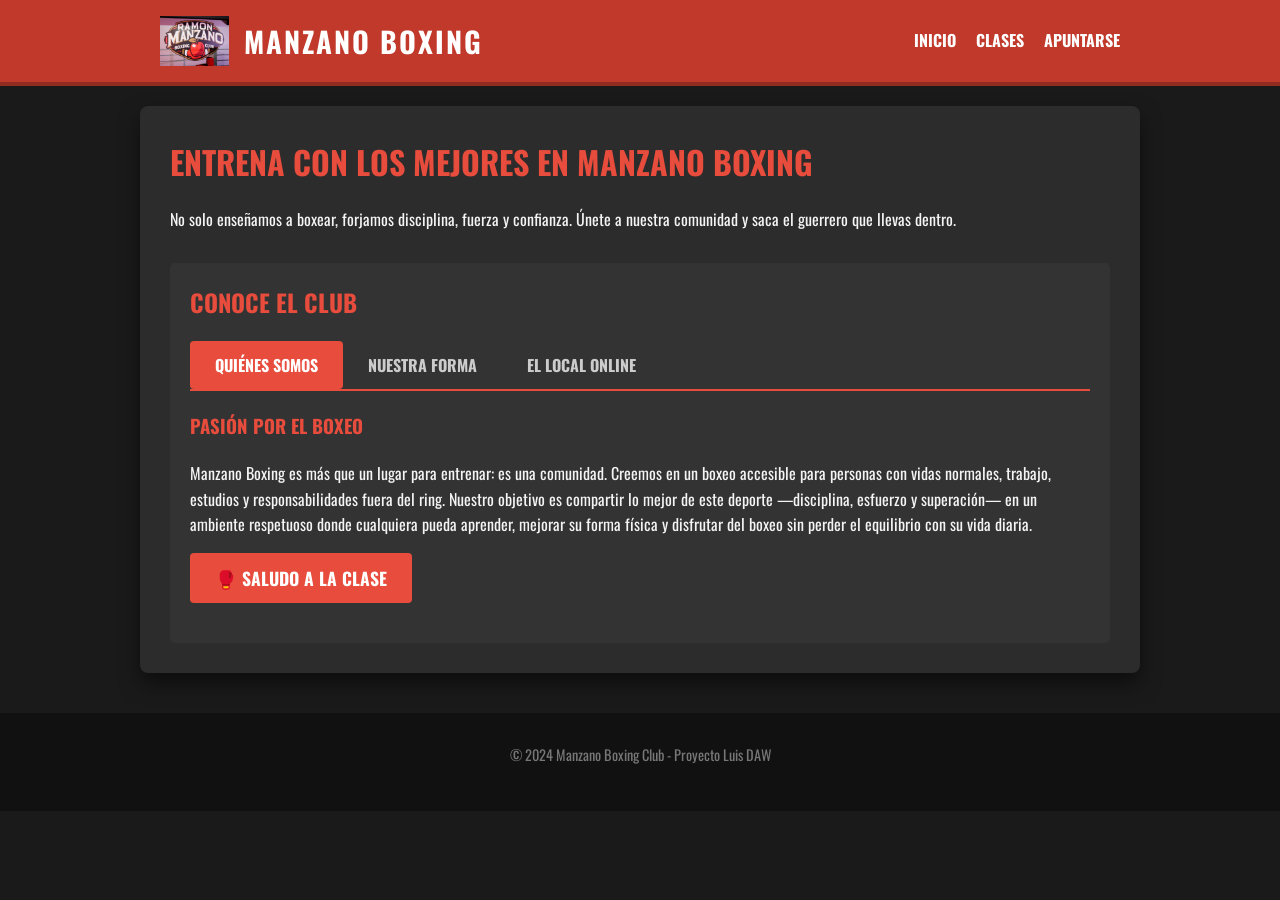
==== index.html @ 69df8c60 "Entrega final - Proyecto Manzano Boxing sin comentarios" ====
<!DOCTYPE html>
<html lang="es">

<head>
    <meta charset="UTF-8">
    <meta name="viewport" content="width=device-width, initial-scale=1.0">
    <title>Manzano Boxing - Inicio</title>
    <link href="https://fonts.googleapis.com/css2?family=Oswald:wght@400;700&display=swap" rel="stylesheet">
    <link rel="stylesheet" href="css/style.css">
</head>

<body>
    <header>
        <nav>
            <div class="logo-container">
                <img src="imagenes/logo.png" alt="Logo Manzano Boxing" class="logo-img">
                <div class="logo-text">Manzano Boxing</div>
            </div>
            <ul class="nav-links">
                <li><a href="index.html">Inicio</a></li>
                <li><a href="servicios.html">Clases</a></li>
                <li><a href="contacto.html">Apuntarse</a></li>
            </ul>
        </nav>
    </header>

    <main>
        <h1>Entrena con los mejores en Manzano Boxing</h1>
        <p>No solo enseñamos a boxear, forjamos disciplina, fuerza y confianza. Únete a nuestra comunidad y saca el
            guerrero que llevas dentro.</p>

        <div class="tabs-container">
            <h2>Conoce el club</h2>
            <div class="tab-buttons">
                <button class="tab-btn active" onclick="showTab(event, 'presentacion')">Quiénes somos</button>
                <button class="tab-btn" onclick="showTab(event, 'filosofia')">Nuestra forma</button>
                <button class="tab-btn" onclick="showTab(event, 'instalaciones')">El local online</button>
            </div>

            <div id="presentacion" class="tab-content active">
                <h3>Pasión por el Boxeo</h3>
                <p>Manzano Boxing es más que un lugar para entrenar: es una comunidad. Creemos en un boxeo accesible
                    para personas con vidas normales, trabajo, estudios y responsabilidades fuera del ring. Nuestro
                    objetivo es compartir lo mejor de este deporte —disciplina, esfuerzo y superación— en un ambiente
                    respetuoso donde cualquiera pueda aprender, mejorar su forma física y disfrutar del boxeo sin perder
                    el equilibrio con su vida diaria.</p>
                <button onclick="saludo_al_pulsar()">🥊 Saludo a la clase</button>
            </div>

            <div id="filosofia" class="tab-content">
                <h3>Sacrificio y Victoria</h3>
                <p>Nuestra filosofía se basa en tres pilares: Respeto al rival, constancia en el entreno y superación
                    personal diaria.</p>
            </div>

            <div id="instalaciones" class="tab-content">
                <h3>Entrenamiento de Boxeo Online</h3>
                <p>Accede a clases y entrenamientos desde cualquier lugar. Mejora tu técnica, condición física y
                    disciplina con sesiones guiadas, rutinas adaptadas a distintos niveles y contenidos pensados para
                    que puedas practicar boxeo a tu ritmo, compatibilizándolo con tu vida diaria.</p>
                <div class="galeria-grid">
                    <img src="imagenes/gimnasio1.png" alt="Instalaciones 1">
                    <img src="imagenes/gimnasio2.png" alt="Instalaciones 2">
                    <img src="imagenes/gimnasio3.png" alt="Instalaciones 3">
                    <img src="imagenes/ring.png" alt="Ring Boxeo">
                </div>
            </div>
        </div>
    </main>

    <footer>
        <p>&copy; 2024 Manzano Boxing Club - Proyecto Luis DAW</p>
    </footer>

    <script src="js/script.js"></script>
</body>

</html>
---- css/style.css ----
* {
    margin: 0;
    padding: 0;
    box-sizing: border-box;
    font-family: 'Oswald', 'Segoe UI', sans-serif;
}

body {
    background-color: #1a1a1a;
    color: #f4f4f4;
    line-height: 1.6;
}

header {
    background: #c0392b;
    color: #fff;
    padding: 1rem 0;
    border-bottom: 4px solid #922b21;
}

nav {
    display: flex;
    justify-content: space-between;
    align-items: center;
    max-width: 1000px;
    margin: 0 auto;
    padding: 0 20px;
}

.logo-container {
    display: flex;
    align-items: center;
    gap: 15px;
}

.logo-img {
    height: 50px;
    width: auto;
}

.logo-text {
    font-size: 1.8rem;
    font-weight: bold;
    text-transform: uppercase;
    letter-spacing: 2px;
}

.nav-links {
    display: flex;
    list-style: none;
}

.nav-links li {
    margin-left: 20px;
}

.nav-links a {
    color: #fff;
    text-decoration: none;
    font-weight: bold;
    text-transform: uppercase;
}

.nav-links a:hover {
    color: #1a1a1a;
}

main {
    max-width: 1000px;
    margin: 20px auto;
    padding: 30px;
    background: #2c2c2c;
    border-radius: 8px;
    box-shadow: 0 10px 20px rgba(0, 0, 0, 0.5);
}

h1,
h2,
h3 {
    margin-bottom: 20px;
    color: #e74c3c;
    text-transform: uppercase;
}

p {
    margin-bottom: 15px;
}

.tabs-container {
    margin-top: 30px;
    background: #333;
    padding: 20px;
    border-radius: 5px;
}

.tab-buttons {
    display: flex;
    border-bottom: 2px solid #e74c3c;
}

.tab-btn {
    padding: 12px 25px;
    border: none;
    background: none;
    cursor: pointer;
    font-size: 1rem;
    color: #ccc;
    text-transform: uppercase;
    font-weight: bold;
    transition: 0.3s;
}

.tab-btn:hover {
    color: #fff;
}

.tab-btn.active {
    background: #e74c3c;
    color: #fff;
}

.tab-content {
    display: none;
    padding: 20px 0;
}

.tab-content.active {
    display: block;
}

.form-group {
    margin-bottom: 15px;
}

label {
    display: block;
    margin-bottom: 5px;
    font-weight: bold;
    color: #e74c3c;
}

input,
textarea {
    width: 100%;
    padding: 12px;
    border: 1px solid #444;
    background: #1a1a1a;
    color: #fff;
    border-radius: 4px;
}

input:focus,
textarea:focus {
    outline: none;
    border-color: #e74c3c;
}

button[type="submit"],
#btn-saludo,
button {
    background: #e74c3c;
    color: white;
    padding: 12px 25px;
    border: none;
    border-radius: 4px;
    cursor: pointer;
    font-size: 1.1rem;
    font-weight: bold;
    text-transform: uppercase;
    transition: 0.3s;
}

button:hover {
    background: #c0392b;
    transform: scale(1.02);
}

.error-message {
    color: #ff4d4d;
    font-size: 0.85rem;
    margin-top: 5px;
    display: none;
}

.grid-servicios {
    display: grid;
    grid-template-columns: repeat(auto-fit, minmax(280px, 1fr));
    gap: 25px;
}

.card {
    background: #1a1a1a;
    border: 2px solid #333;
    border-radius: 10px;
    overflow: hidden;
    transition: 0.3s;
}

.card-info {
    padding: 20px;
}

.card-info h3 {
    margin-bottom: 10px;
    color: #e74c3c;
}

.tabla-horarios {
    width: 100%;
    border-collapse: collapse;
    margin-top: 20px;
    background: #1a1a1a;
    color: #fff;
    border: 1px solid #444;
}

.tabla-horarios th,
.tabla-horarios td {
    border: 1px solid #444;
    padding: 12px;
    text-align: center;
}

.tabla-horarios th {
    background: #c0392b;
    text-transform: uppercase;
}

.tabla-horarios tr:nth-child(even) {
    background: #222;
}

.galeria-grid {
    display: flex;
    flex-direction: column;
    gap: 20px;
    margin-top: 15px;
}

.galeria-grid img {
    width: 100%;
    height: 350px;
    object-fit: cover;
    border-radius: 8px;
    border: 3px solid #e74c3c;
}

.entrenadores-container {
    display: flex;
    flex-direction: column;
    gap: 50px;
    margin-top: 40px;
}

.entrenador-card {
    background: #1a1a1a;
    border-radius: 10px;
    padding: 30px;
    border: 2px solid #333;
    text-align: center;
    max-width: 600px;
    margin: 0 auto;
}

.foto-entrenador {
    width: 80px;
    height: 80px;
    border-radius: 50%;
    object-fit: cover;
    margin: 0 auto 15px auto;
    border: 3px solid #e74c3c;
    display: block;
}

.video-entreno {
    width: 100%;
    margin-top: 20px;
    border-radius: 8px;
    border: 1px solid #444;
}

footer {
    text-align: center;
    padding: 30px;
    color: #777;
    font-size: 0.9rem;
    background: #111;
    margin-top: 40px;
}

@media (max-width: 600px) {
    nav {
        flex-direction: column;
        gap: 10px;
    }

    .nav-links {
        margin-top: 10px;
    }
}
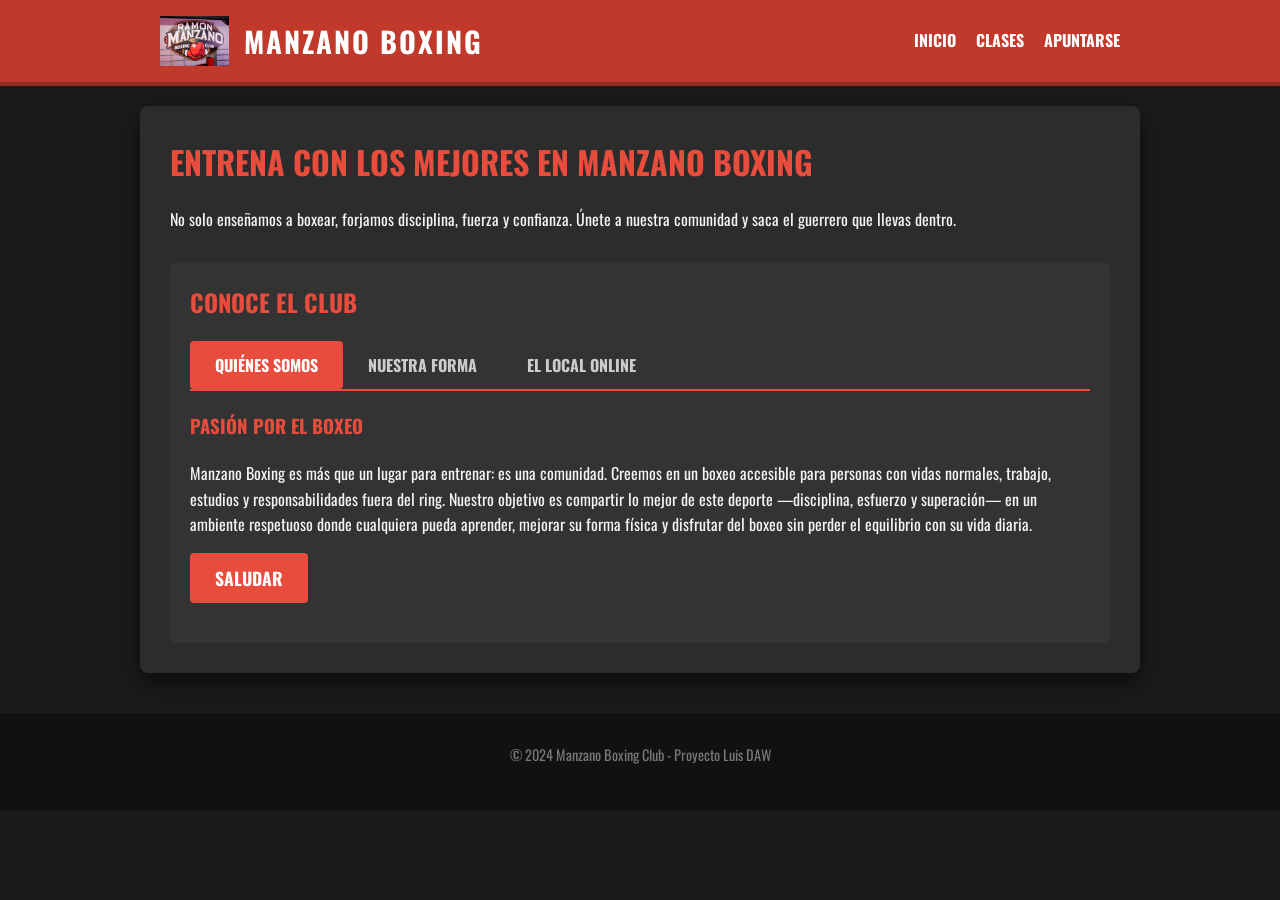
==== commit 1dd1bc01: "Update button for greeting action" ====
--- a/index.html
+++ b/index.html
@@ -44,7 +44,7 @@
                     objetivo es compartir lo mejor de este deporte —disciplina, esfuerzo y superación— en un ambiente
                     respetuoso donde cualquiera pueda aprender, mejorar su forma física y disfrutar del boxeo sin perder
                     el equilibrio con su vida diaria.</p>
-                <button onclick="saludo_al_pulsar()">🥊 Saludo a la clase</button>
+                <button onclick="saludo_al_pulsar()">Saludar</button>
             </div>
 
             <div id="filosofia" class="tab-content">
@@ -75,4 +75,4 @@
     <script src="js/script.js"></script>
 </body>
 
-</html>+</html>
